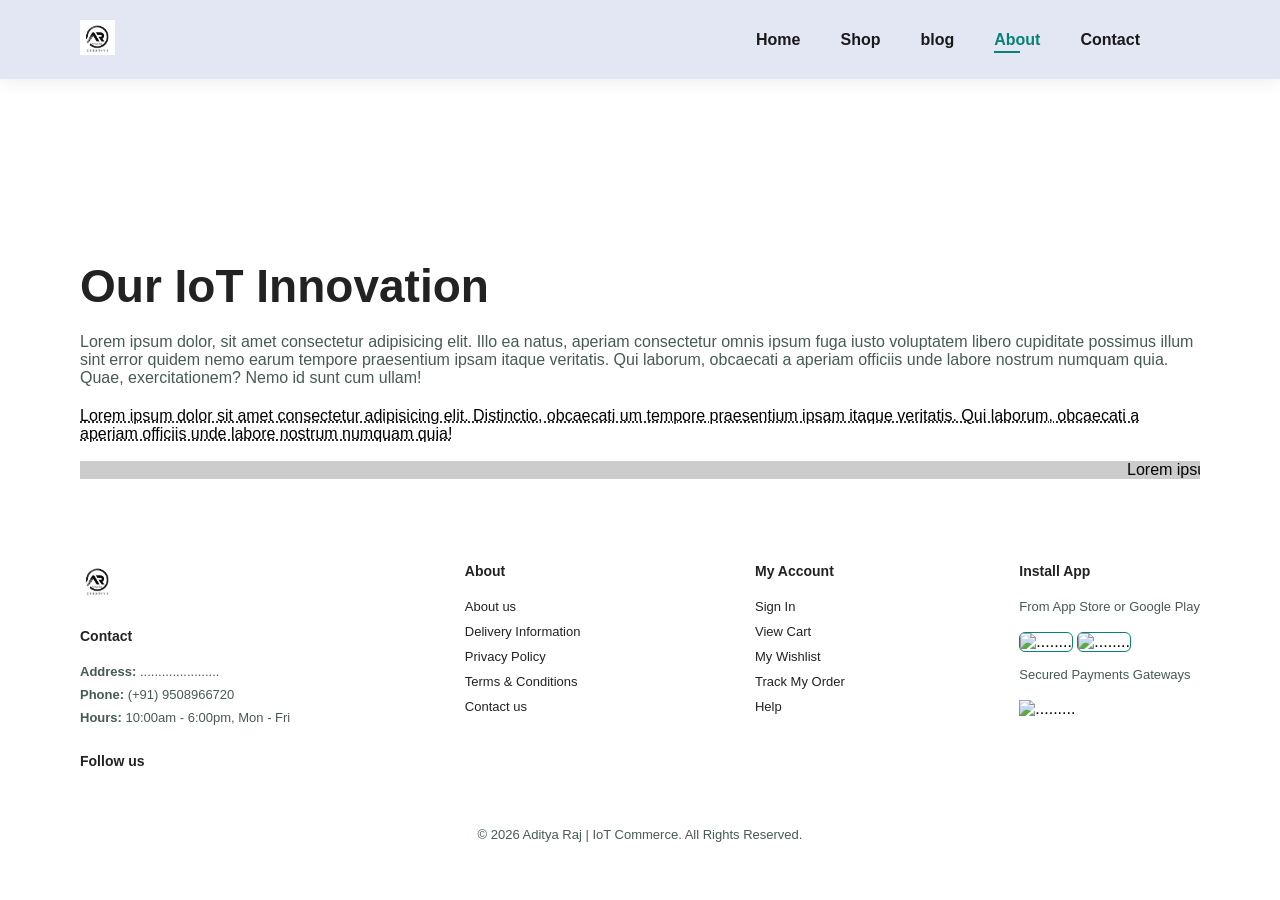
==== about.html @ e82aead8 "Add files via upload" ====
<!DOCTYPE html>
<html lang="en">
<head>
    <meta charset="UTF-8">
    <meta name="viewport" content="width=device-width, initial-scale=1.0">
    <title>Ecommerce Website</title>
    <link rel="stylesheet" href="style.css">
    <link rel="stylesheet" href="https://fonts.googleapis.com/css2?family=Material+Symbols+Outlined:opsz,wght,FILL,GRAD@24,400,0,0&icon_names=add_shopping_cart" />
    <link
  rel="stylesheet"
  href="https://cdn.jsdelivr.net/npm/@fortawesome/fontawesome-free/css/all.min.css"/>
</head>
<body>
    <section id="header">
        <a href="#"><img src="logo A.png" class="logo" alt=""></a>

        <div>
            <ul id="navbar">
                <li><a href="index.html">Home</a></li>
                <li><a href="shop.html">Shop</a></li>
                <li><a href="blog.html">blog</a></li>
                <li><a class="active" href="about.html">About</a></li>
                <li><a href="Contact.html">Contact</a></li>
                <li id="lg-bag"><a href="Cart.html"><i class="fa-solid fa-shop"></i></a></li>
                <a href="#" id="close"><i class="far fa-times"></i></a>
            </ul>
        </div>
        <div id="mobile">
            <a href="Cart.html"><i class="fa-solid fa-shop"></i></a>
            <i id="bar" class="fas fa-outdent"></i>
        </div>
    </section>

    <section id="page-header" class="about-header">
        
        <h2>#Know AboutUs</h2>
        
        <p>Read all case studies about our products!</p>
        
    </section>

    <section id="about-head" class="section-p1">
        <img src="backgroundimg6.jpg" alt="">
        <div>
            <h2>Our IoT Innovation</h2>
            <p>Lorem ipsum dolor, sit amet consectetur adipisicing elit. Illo ea natus, aperiam consectetur omnis ipsum fuga iusto voluptatem libero cupiditate possimus illum sint error quidem nemo earum tempore praesentium ipsam itaque veritatis. Qui laborum, obcaecati a aperiam officiis unde labore nostrum numquam quia. Quae, exercitationem? Nemo id sunt cum ullam!</p>

            <abbr title="">Lorem ipsum dolor sit amet consectetur adipisicing elit. Distinctio, obcaecati um tempore praesentium ipsam itaque veritatis. Qui laborum, obcaecati a aperiam officiis unde labore nostrum numquam quia!</abbr>

            <br><br>
            <marquee bgcolor="#ccc" loop="-1" scrrollamount="">Lorem ipsum dolor sit amet consectetur adipisicing elit. Distinctio, obcaecati!</marquee>
        </div>
    </section>

    <footer class="section-p1">
        <div class="col">
            <img  class="logo" src="logo A.png" alt="">
            <h4>Contact</h4>
            <p><strong>Address:</strong> ......................</p>
            <p><strong>Phone:</strong> (+91) 9508966720</p>
            <p><strong>Hours:</strong> 10:00am - 6:00pm, Mon - Fri</p>
            <div class="follow">
                <h4>Follow us</h4>
                <div class="icon">
                    <i class="fab fa-instagram"></i>
                    <i class="fab fa-twitter"></i>
                    <i class="fab fa-youtube"></i>
                    <i class="fab fa-instagram"></i>
                </div>
            </div>
        </div>
        <div class="col">
            <h4>About</h4>
            <a href="#">About us</a>
            <a href="#">Delivery Information</a>
            <a href="#">Privacy Policy</a>
            <a href="#">Terms & Conditions</a>
            <a href="#">Contact us</a>
        </div>
         <div class="col">
            <h4>My Account</h4>
            <a href="#">Sign In</a>
            <a href="#">View Cart</a>
            <a href="#">My Wishlist</a>
            <a href="#">Track My Order</a>
            <a href="#">Help</a>
        </div>
        <div class="col install">
            <h4>Install App</h4>
            <p>From App Store or Google Play</p>
            <div class="row">
                <img src="" alt="........">
                <img src="" alt="........">
            </div>
            <p>Secured Payments Gateways</p>
            <img src="" alt=".........">
        </div>

        <div class="copyright">
            <p>© 2026 Aditya Raj | IoT Commerce. All Rights Reserved.</p>
        </div>
    </footer>

    <script src="script.js"></script>
</body>
</html>
---- style.css ----
@import url('https://fonts.googleapis.com/css2?family=Poppins&display=swap');

*{
    margin: 0;
    padding: 0;
    box-sizing: border-box;
    font-family: 'Sparton', sans-serif;
}

.logo{
    height: 35px;
}

h1{
    font-size: 50px;
    line-height: 64px;
    color: #222;
}

h2 {
     font-size: 46px;
    line-height: 64px;
    color: #222;
}

h4{
     font-size: 20px;
    color: #222;
}

h6{
    font-weight: 700;
    font-size: 12px;
}

p{
    font-size: 16px;
    color: #465b52;
    margin: 15px 0 20px 0;
}

.section-p1{
    padding: 40px 80px;
}

.section-m1 {
    margin: 40px 0;
}
button.normal{
    font-size: 14px;
    font-weight: 600;
    padding: 15px 30px;
    color: #000;
    background-color: #fff;
    border-radius: 4px;
    cursor: pointer;
    border: none;
    outline: none;
    transition: 0.2s;
}
button.white{
    font-size: 13px;
    font-weight: 600;
    padding: 11px 18px;
    color: #fff;
    background-color: transparent;
    cursor: pointer;
    border: 1px solid #fff;
    outline: none;
    transition: 0.2s;
}

body {
     width: 100%;
}

#header{
    display: flex;
    align-items: center;
    justify-content: space-between;
    padding: 20px 80px;
    background: #E3E6F3;
    box-shadow: 0 5px 15px rgba(0,0,0,0.06);
    z-index: 999;
    position: sticky;
    top: 0;
    left: 0;
}

#navbar{
    display: flex;
    align-items: center;
    justify-content: center;
}

#navbar li{
    list-style: none;
    padding: 0 20px;
    position: relative;
}

#navbar li a{
    text-decoration: none;
    font-size: 16px;
    font-weight: 600;
    color: #1a1a1a;
    transition: 0.3s ease;
}

#navbar li a:hover,
#navbar li a.active {
    color: #088178;
}

#navbar li a.active::after,
#navbar li a:hover::after{
    content: "";
    width: 30%;
    height: 2px;
    background: #088178;
    position: absolute;
    bottom: -4px;
    left: 20px;
}
#mobile{
    display: none;
    align-items: none;
}
#close{
    display: none;
}

#hero{
    background-image: url();
    height: 90vh;
    width: 100%;
    background-image: cover;
    background-position: top 25% right 0;
    padding: 0 80px;
    display: flex;
    flex-direction: column;
    align-items: flex-start;
    justify-content: center;
}

#hero h4{
    padding-bottom: 15px;
}

#hero h1{
    color: #088178;
}
#hero button{
    background-image: conic-gradient(green,rgb(255, 230, 0));
    background-color: transparent;
    color: blue;
    border: 0;
    padding: 14px 80px 14px 65px;
    cursor: pointer;
}

#feature{
    display: flex;
    align-items: center;
    justify-content: space-between;
    flex-wrap: wrap;
}

#feature .fe-box{
    width: 150px;
    text-align: center;
    padding: 25px 15px;
    box-shadow: 20px 20px 34px rgba(0,0,0,0.2);
    border: 1px solid #cce7d0;
    border-radius: 4px;
    margin: 15px 0;
}

#feature .fe-box:hover{
    box-shadow: 10px 10px 54px rgba(70, 62, 221, 0.4);

}

#feature .fe-box img{
    width: 100%;
    margin-bottom: 10px;
}

#feature .fe-box h6 {
    display: inline-block;
    padding: 9px 8px 6px 8px;
    line-height: 1;
    border-radius: 4px;
    color: #088178;
    /* background-color: #fddde4; */
}

/* #feature .fe-box h6:nth-child(2) h6{
    background-color: #cdebbc;
}
#feature .fe-box h6:nth-child(3) h6{
    background-color: #d1e8f2;
}
#feature .fe-box h6:nth-child(4) h6{
    background-color: #cdd4f8;
}
#feature .fe-box h6:nth-child(5) h6{
    background-color: #f6dbf6;
}
#feature .fe-box h6:nth-child(6) h6{
    background-color: #fff2e5;
} */

#product1{
    text-align: center;
}
#product1 .pro-containeer{
    display: flex;
    justify-content: space-between;
    padding-top: 20px;
    flex-wrap: wrap;
}
#product1 .pro{
    width: 23%;
    min-width: 250px;
    padding: 10px 12px;
    border: 1px solid #cce7d0;
    border-radius: 25px;
    cursor: pointer;
    box-shadow: 20px 20px 30px rgba(0,0,0,0.06);
    margin: 15px 0;
    transition: 0.2s ease;
    position: relative;
}

#product1 .pro img{
    width: 100%;
    border-radius: 20px;
}
#product1 .pro:hover{
     box-shadow: 20px 20px  30px rgba(0,0,0,0.14);
}
#product1 .pro .desciption{
    text-align: start;
    padding: 10px 0;
}
#product1 .pro .desciption span{
    color: #060606;
    font-size: 12px;
}
#product1 .pro .desciption h5{
    padding-top: 7px;
    color: #1a1a1a;
    font-size: 14px;
}
#product1 .pro .desciption i{
    font-size: 12px;
    color: rgb(243,181,25);
}
#product1 .pro .desciption h4{
    padding-top: 7px;
    font-size: 15px;
    font-weight: 700;
    color: #088178;
}
#product1 .pro .cart{
    width: 40px;
    height: 40px;
    line-height: 40px;
    border-radius: 50px;
    background-color: #e8f6ea;
    color: #088178;
    border: 1px solid #cce7d0;
    position: absolute;
    bottom: 20px;
    right: 10px;
}
.imagee{
    width: 100px;
}
#banner{
    display: flex;
    flex-direction: column;
    justify-content: center;
    align-items: center;
    text-align: center;
    background-image: url(Background_img.jpg);
    width: 100%;
    height: 40vh;
    background-size: cover;
    background-position: center;
}

#banner h4{
    color: #fff;
    font-size: 16px;
}
#banner h2{
    color: #fff;
    font-size: 30px;
    padding: 10px 0;
}

#banner h2 span{
    color: #ef3636;
}
#banner button:hover{
    background-color: #816308;
    color: #fff;
}
#sm-banner{
    display: flex;
    justify-content: space-between;
    flex-wrap: wrap;
}

#sm-banner .banner-box{
    display: flex;
    flex-direction: column;
    justify-content: center;
    align-items: flex-start;
    background-image: url(background.png);
    min-width: 580px;
    height: 50vh;
    background-size: cover;
    background-position: center;
    padding: 30px;
}
#sm-banner .banner-box2{
    background-image: url(background2.jpg);
}
#sm-banner h4{
    color: #fff;
    font-size: 20px;
    font-weight: 300;
}
#sm-banner h2{
    color: #fff;
    font-size: 28px;
    font-weight: 800;
}
#sm-banner span{
    color: #fff;
    font-size: 14px;
    font-weight: 500;
    padding-bottom: 15px;
}
#sm-banner .banner-box:hover button{
    background-color: #088188;
    border: 1px solid #088188;
}
#banner3{
    display: flex;
    justify-content: space-between;
    flex-wrap: wrap;
    padding: 0 80px;
}

#banner3 .banner-box{
    display: flex;
    flex-direction: column;
    justify-content: center;
    align-items: flex-start;
    background-image: url(backgroundimg3.jpg);
    min-width: 30%;
    height: 30vh;
    background-size: cover;
    background-position: center;
    padding: 20px;
    margin-bottom: 20px;
}
#banner3 .banner-box2{
      background-image: url(backgroundimg4.jpg);

}
#banner3 .banner-box3{
      background-image: url(backgroundimg5.jpg);

}
#banner3 h2{
    color: #fff;
    font-weight: 900;
    font-size: 22px;
}
#newsletter{
    display: flex;
    justify-content: space-between;
    flex-wrap: wrap;
    align-items: center;
    background-image: url(background.png);
    background-repeat: no-repeat;
    background-position: 20% 30%;
    background-color: #041e42;
}
#newsletter h4{
    font-size: 14px;
    font-weight: 700;
    color: #fff;
}
#newsletter p{
    font-size: 14px;
    font-weight: 600;
    color: #818ea9;
}
#newsletter p span{
    color: #ffbd27;
}
#newsletter .form{
    display: flex;
    width: 40%;
}
#newsletter input{
    height: 3.125rem;
    padding: 0 1.25rem;
    font-size: 14px;
    width: 100%;
    border: 1px solid transparent;
    border-radius: 4px;
    outline: none;
    border-top-right-radius: 0;
    border-bottom-right-radius: 0;
}

#newsletter button {
    background-color: #088178;
    color: #fff;
    white-space: nowrap;
     border-top-left-radius: 0;
    border-bottom-left-radius: 0;
}

footer{
    display: flex;
    flex-wrap: wrap;
    justify-content: space-between;
}
footer .col{
    display: flex;
    flex-direction: column;
    align-items: flex-start;
    margin-bottom: 20px;
}

footer .logo{
    margin-bottom: 30px;
}

footer h4{
    font-size: 14px;
    padding-bottom: 20px;
}
footer p{
    font-size: 13px;
    margin: 0 0 8px 0;
}
footer a {
    font-size: 13px;
    text-decoration: none;
    color: #222;
    padding-bottom: 10px;
}
footer .follow{
    margin-top: 20px;
}
footer .follow i{
    color: #465b52;
    padding-right: 4px;
    cursor: pointer;
}
footer .install .row img{
    border: 1px solid #088178;
    border-radius: 6px;
}
footer .install img {
    margin: 10px 0 15px 0;
}
footer .follow i:hover,
footer a:hover {
    color: #088178;
}
footer .copyright{
    width: 100%;
    text-align: center;
}
@media (max-width: 799px){
    #navbar{
        display: flex;
        flex-direction: column;
        align-items: flex-start;
        justify-content: flex-start;
        position: fixed;
        top: 0;
        right: -300px;
        height: 100vh;
        width: 300px;
        background-color: #E3E6F3;
        box-shadow: 0 40px 60px rgba(0,0,0,0.1);
        padding: 80px 0 0 10px;
        transition: 0.3s;
    }
    #navbar .active{
        right: 0px;
    }
    #navbar li{
        margin-bottom: 25px;
    }
    #mobile{
    display: flex;
    align-items: center;
    }
    #mobile i{
        color: #1a1a1a;
        font-size: 24px;
        padding-left: 20px;

    }
    #close{
        position: absolute;
        top: 30px;
        left: 30px;
        color: #222;
        font-size: 24px;
    }
    #lg-bag{
        display: none;
    }
    #hero{
    height: 70vh;
    padding: 0 80px;
    background-position: top 30% right 30%;
    
    }
    #feature{
        justify-content: center;
    }
    #feature .fe-box{
        margin: 15px 15px;
    }
    #product1 .pro-containeer {
        justify-content: center;
    }
    #product .pro{
        margin: 15px;
    }
    #banner{
        height: 20vh;
    }
    #sm-banner .banner-box{
        min-width: 100%;
        height: 30vh;
    }
    #banner3 {
        padding: 0 40px;
    }
    #banner3 .banner-box{
        width: 28%;
    }
    #newsletter .form{
        width: 70%;
    }
}
@media (max-width: 477px){
    .section-p1 {
        padding: 20px;
    }
    #header {
        padding: 10px 30px;
    }
    h1{
        font-size: 38px;
    }
    h2 {
        font-size: 32px;
    }
    #hero {
        padding: 0 20px;
        background-position: 55%;
    }
    #feature{
        justify-content: space-between;
    }
    #feature .fe-box{
        width: 155px;
        margin: 0 0 15px 0;
    }
    #product .pro{
        width: 100%;
    }
    #banner {
        height: 40vh;
    }
    #sm-banner .banner-box{
        height: 40vh;
    }
    #sm-banner .banner-box2 {
        margin-top: 20px;
    }
    #banner3{
        padding: 0 20px;
    }
    #banner3 .banner-box {
        width: 100%;
    }
    #newsletter {
        padding: 40px 20px;
    }
    #newsletter .form{
        width: 100%;
    }
    footer .copyright{
        text-align: start;
    }
     #prodetails{
        display: flex;
        flex-direction: column;
    }
    #prodetails .single-pro-image{
        width: 100%;
        margin-right: 50px;
    }
     #prodetails .single-pro-details{
        width: 100%;
    }
    #blog{
        padding: 100px 20px 0 20px;
    }
    #blog .blog-box{
        display: flex;
        flex-direction: column;
        align-items: flex-start;
    }
    #blog .blog-img{
        width: 100%;
        margin-right: 0px;
        margin-bottom: 30px;

    }

    #blog .blog-details{
        width: 100%;
    }
}

// Shop page

#page-header {
    background-image: url(bannerforhome.jpg);
    /* background-repeat: no-repeat; */
    width: 100%;
    height: 40vh;
    background-size: cover;
    display: flex;
    justify-content: center;
    text-align: center;
    flex-direction: column;
    padding: 14px;
}
#page-header h2,
#page-header p{
    color: #fff;
}

#pagination{
    text-align: center;
}
#pagination a{
    text-decoration: none;
    background-color: blue;
    padding: 15px 20px;
    border-radius: 14px;
    color: #fff;
    font-weight: 600;
}
#pagination a i {
    font-size: 16px;
    font-weight: 600;
}
#prodetails{
    display: flex;
    margin-top: 20px;
}

#prodetails .single-pro-image{
    width: 40%;
    margin-right: 50px
}

.small-img-group{
    display: flex;
    justify-content: space-between;
}
.small-img-col{
    flex-basis: 24%;
    cursor: pointer;
}
#prodetails .single-pro-details{
    width: 50%;
    padding-top: 30px;
}
#prodetails .single-pro-details h4{
    padding: 40px 0 20px 0;
}
#prodetails .single-pro-details h2 {
    font-size: 26px;
}
#prodetails .single-pro-details select{
    display: block;
    padding: 5px 10px;
    margin-bottom: 10px;
}

#prodetails .single-pro-details input{
    width: 50px;
    height: 47px;
    padding-left: 10px;
    font-size: 16px;
    margin-right: 10px;
}
#prodetails .single-pro-details button{
    background: #088178;
    color: #fff;
}
#prodetails .single-pro-details input:focus{
    outline: none;
}
#prodetails .single-pro-details span{
    line-height: 25px;
}

/*blog-page*/


#blog{
    padding: 150px 150px 0 150px;
}
#blog .blog-box{
    display: flex;
    align-items: center;
    width: 100%;
    position: relative;
    padding-bottom: 90px;
}
#blog .blog-img{
    width: 50%;
    margin-right: 40px;
}
#blog img{
    width: 100%;
    height: 300px;
    object-fit: cover;
}
#blog .blog-details{
    width: 50%;
}
#blog .blog-details a{
    text-decoration: none;
    font-size: 11px;
    color: #000;
    font-weight: 700;
    position: relative;
    transition: 0.3s;
}
#blog .blog-details a::after{
    content: "";
    width: 50px;
    height: 1px;
    background-color: #000;
    position: absolute;
    top: 4px;
    right: -60px;
}
#blog .blog-details a:hover{
    color: #088178;
}
#blog .blog-details a:hover::after{
background-color: #088178;
}
#blog .blog-details h1{
    position: absolute;
    top: -40px;
    left: 0;
    font-size:70px;
    font-weight: 700;
    color: #c9cbce;
}
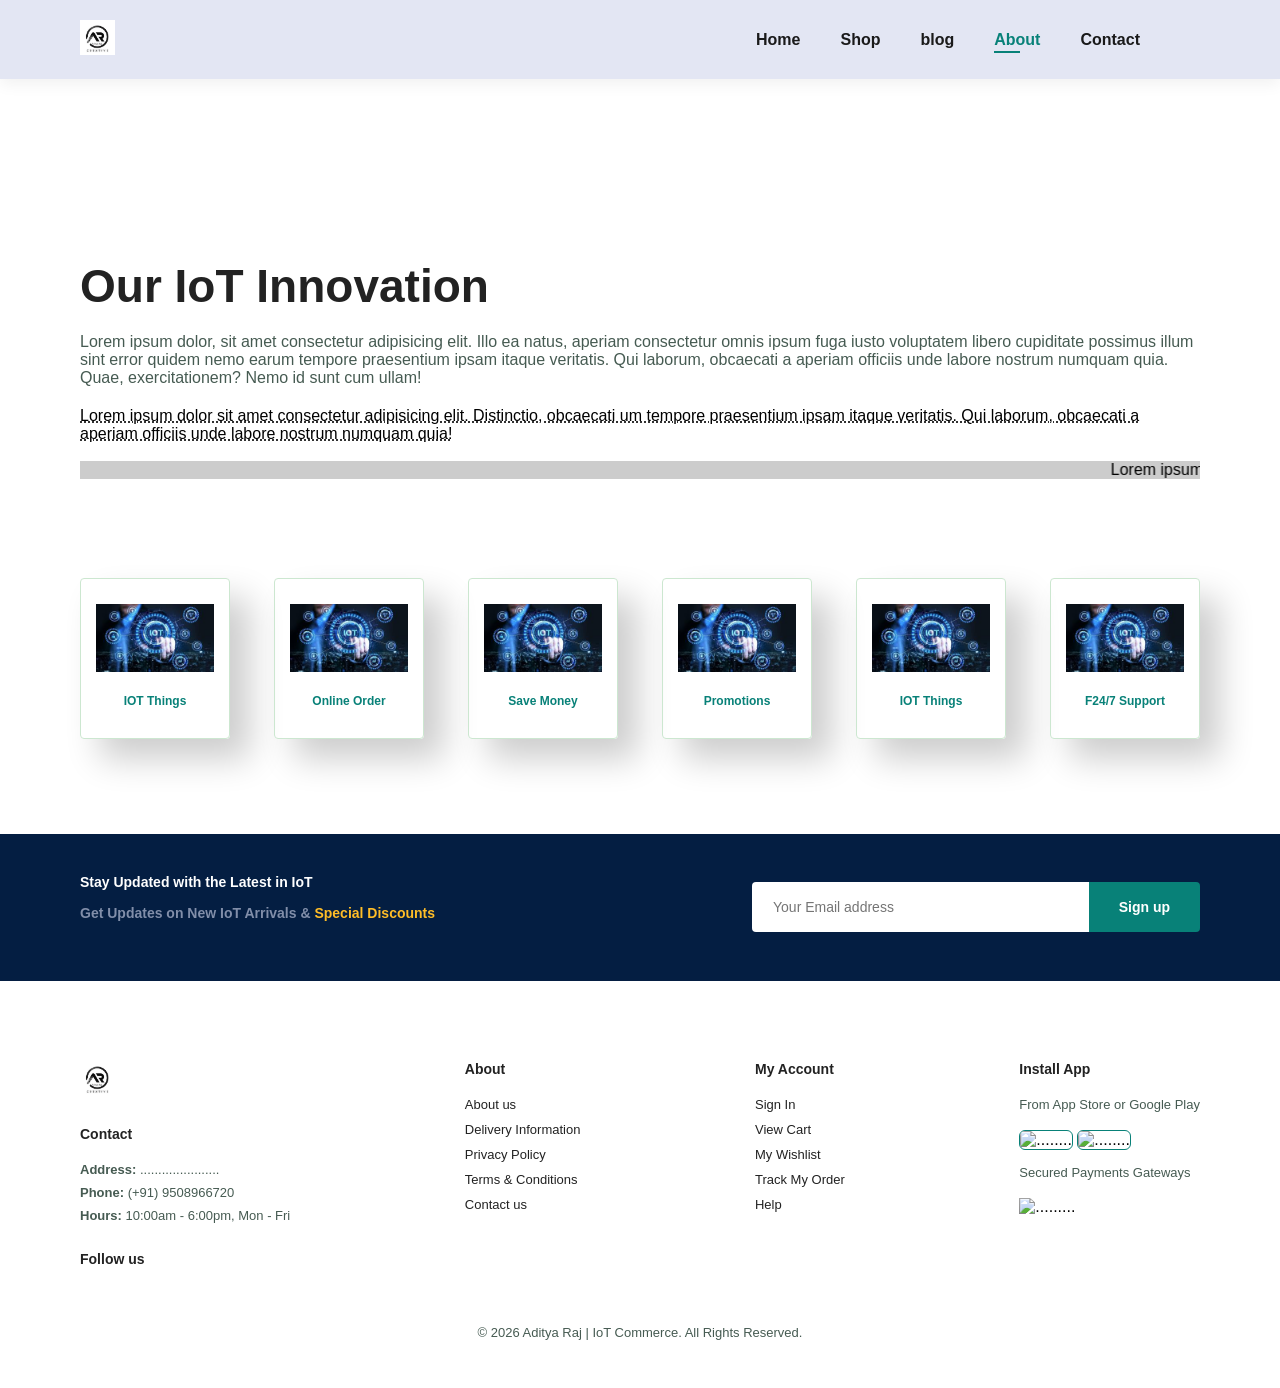
==== commit 59c30492: "Enhance about.html with feature section Added a feature section highlighting IoT innovations and ser" ====
--- a/about.html
+++ b/about.html
@@ -52,6 +52,44 @@
         </div>
     </section>
 
+      <section id="feature" class="section-p1">
+          <div class="fe-box">
+            <img src="images.png" alt="pic" class="imagee">
+            <h6>IOT Things</h6>
+          </div>
+           <div class="fe-box">
+            <img src="images.png" alt="pic" class="imagee">
+            <h6>Online Order</h6>
+          </div>
+           <div class="fe-box">
+            <img src="images.png" alt="pic" class="imagee">
+            <h6>Save Money</h6>
+          </div>
+           <div class="fe-box">
+            <img src="images.png" alt="pic" class="imagee">
+            <h6>Promotions</h6>
+          </div>
+           <div class="fe-box">
+            <img src="images.png" alt="pic" class="imagee">
+            <h6>IOT Things</h6>
+          </div>
+           <div class="fe-box">
+            <img src="images.png" alt="pic" class="imagee">
+            <h6>F24/7 Support</h6>
+          </div>
+    </section>
+    
+    <section id="newsletter"  class="section-p1 section-m1">
+        <div class="newstext">
+            <h4>Stay Updated with the Latest in IoT</h4>
+            <p>Get Updates on New IoT Arrivals & <span>Special Discounts</span></p>
+        </div>
+        <div class="form">
+            <input type="text" placeholder="Your Email address">
+            <button class="normal">Sign up</button>
+        </div>
+    </section>
+
     <footer class="section-p1">
         <div class="col">
             <img  class="logo" src="logo A.png" alt="">
@@ -103,4 +141,4 @@
 
     <script src="script.js"></script>
 </body>
-</html>+</html>
--- a/style.css
+++ b/style.css
@@ -785,21 +785,34 @@
 }
 
 
-
-
-
-
-
-
-
-
-
-
-
-
-
-
-
-
-
-
+/* shop header */
+#page-header.shop-header{
+    background-image: url(backgroundimg7.jpg);
+    width: 100%;
+    height: 40vh;
+    background-size: cover;
+    display: flex;
+    justify-content: center;
+    text-align: center;
+    flex-direction: column;
+    padding: 14px;
+}
+
+
+
+
+
+
+
+
+
+
+
+
+
+
+
+
+
+
+
